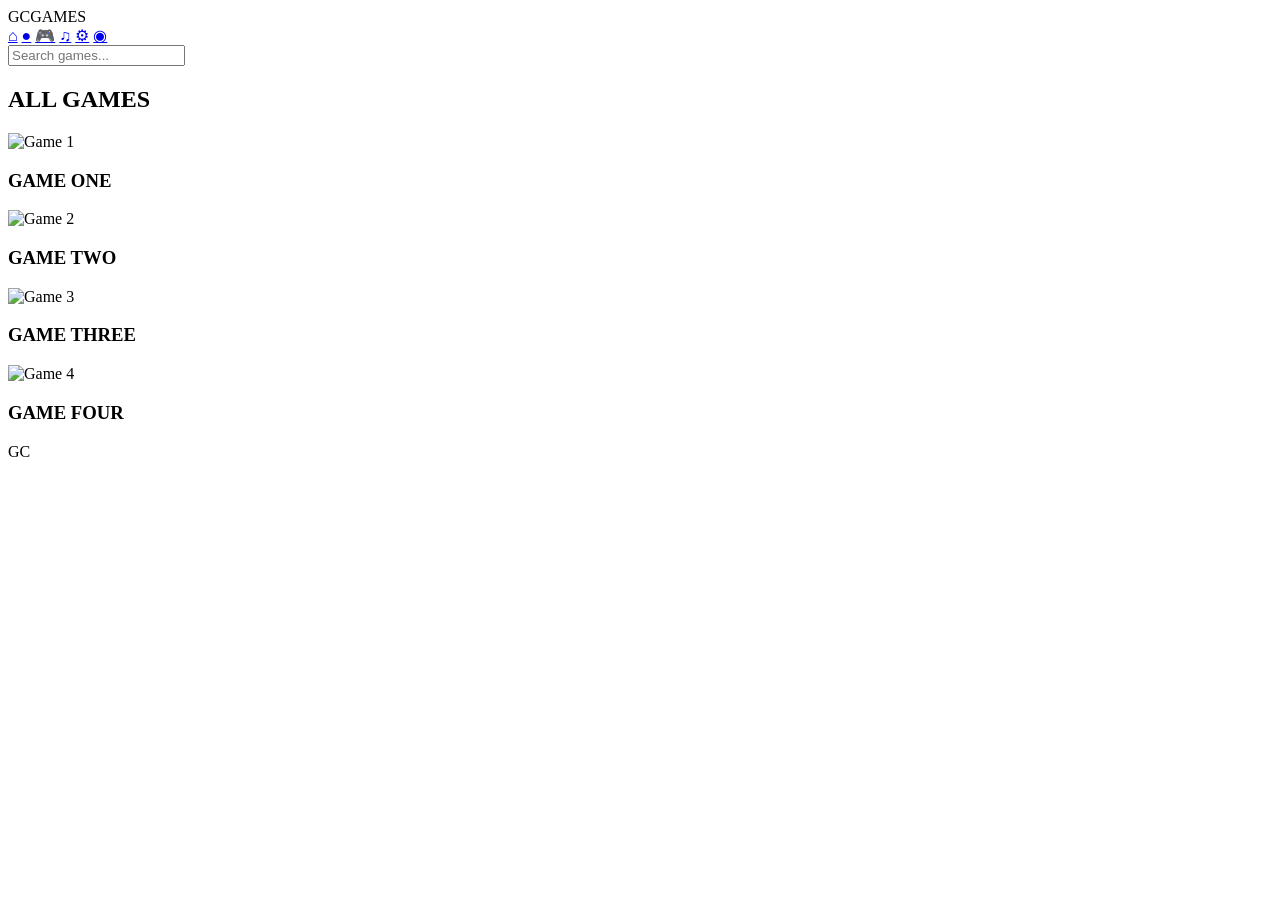
==== index.html @ 5a48f111 "Create index.html" ====
<!DOCTYPE html>
<html lang="en">
<head>
    <meta charset="UTF-8">
    <meta name="viewport" content="width=device-width, initial-scale=1.0">
    <title>GC Games</title>
    <link rel="stylesheet" href="css/style.css">
</head>
<body>

<header class="navbar">
    <div class="logo">GC<span>GAMES</span></div>

    <nav>
        <a href="index.html">⌂</a>
        <a href="#">●</a>
        <a href="index.html" class="active">🎮</a>
        <a href="#">♫</a>
        <a href="settings.html">⚙</a>
        <a href="#">◉</a>
    </nav>
</header>

<main>
    <div class="search">
        <input type="text" id="gameSearch"
        placeholder="Search games...">
    </div>

    <h2>ALL GAMES</h2>

    <section class="game-grid" id="gameGrid">

        <div class="game-card">
            <img src="images/games/game1.jpg" alt="Game 1">
            <h3>GAME ONE</h3>
        </div>

        <div class="game-card">
            <img src="images/games/game2.jpg" alt="Game 2">
            <h3>GAME TWO</h3>
        </div>

        <div class="game-card">
            <img src="images/games/game3.jpg" alt="Game 3">
            <h3>GAME THREE</h3>
        </div>

        <div class="game-card">
            <img src="images/games/game4.jpg" alt="Game 4">
            <h3>GAME FOUR</h3>
        </div>

    </section>
</main>

<footer class="bottom-nav">
    <div class="footer-logo">GC</div>
</footer>

<script src="js/script.js"></script>

</body>
</html>
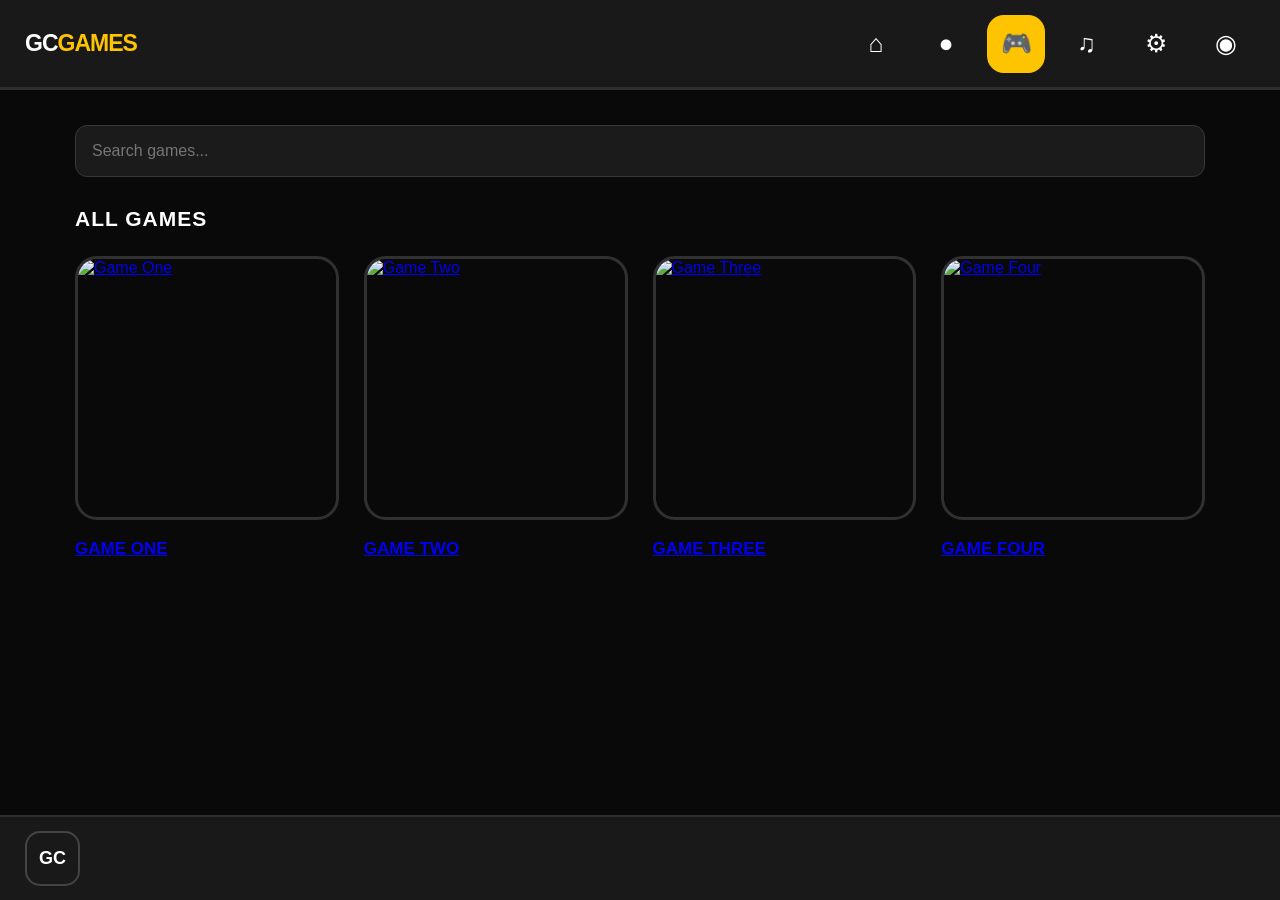
==== commit 7fc9f7a9: "Update index.html" ====
--- a/index.html
+++ b/index.html
@@ -1,4 +1,3 @@
-
 <!DOCTYPE html>
 <html lang="en">
 <head>
@@ -11,7 +10,6 @@
 
 <header class="navbar">
     <div class="logo">GC<span>GAMES</span></div>
-
     <nav>
         <a href="index.html">⌂</a>
         <a href="#">●</a>
@@ -24,33 +22,32 @@
 
 <main>
     <div class="search">
-        <input type="text" id="gameSearch"
-        placeholder="Search games...">
+        <input type="text" id="gameSearch" placeholder="Search games...">
     </div>
 
     <h2>ALL GAMES</h2>
 
     <section class="game-grid" id="gameGrid">
 
-        <div class="game-card">
-            <img src="images/games/game1.jpg" alt="Game 1">
+        <a class="game-card" href="game.html?title=Game%20One">
+            <img src="images/games/game1.jpg" alt="Game One">
             <h3>GAME ONE</h3>
-        </div>
+        </a>
 
-        <div class="game-card">
-            <img src="images/games/game2.jpg" alt="Game 2">
+        <a class="game-card" href="game.html?title=Game%20Two">
+            <img src="images/games/game2.jpg" alt="Game Two">
             <h3>GAME TWO</h3>
-        </div>
+        </a>
 
-        <div class="game-card">
-            <img src="images/games/game3.jpg" alt="Game 3">
+        <a class="game-card" href="game.html?title=Game%20Three">
+            <img src="images/games/game3.jpg" alt="Game Three">
             <h3>GAME THREE</h3>
-        </div>
+        </a>
 
-        <div class="game-card">
-            <img src="images/games/game4.jpg" alt="Game 4">
+        <a class="game-card" href="game.html?title=Game%20Four">
+            <img src="images/games/game4.jpg" alt="Game Four">
             <h3>GAME FOUR</h3>
-        </div>
+        </a>
 
     </section>
 </main>
--- a/css/style.css
+++ b/css/style.css
@@ -0,0 +1,204 @@
+
+* {
+    margin: 0;
+    padding: 0;
+    box-sizing: border-box;
+}
+
+body {
+    background: #090909;
+    color: white;
+    font-family: Arial, sans-serif;
+    padding-bottom: 90px;
+}
+
+/* TOP NAVIGATION */
+
+.navbar {
+    height: 90px;
+    background: #191919;
+    border-bottom: 3px solid #303030;
+    display: flex;
+    align-items: center;
+    justify-content: space-between;
+    padding: 0 25px;
+    position: sticky;
+    top: 0;
+    z-index: 100;
+}
+
+.logo {
+    font-size: 23px;
+    font-weight: 900;
+    letter-spacing: -1px;
+}
+
+.logo span {
+    color: #ffc400;
+}
+
+nav {
+    display: flex;
+    align-items: center;
+    gap: 12px;
+}
+
+nav a {
+    color: white;
+    text-decoration: none;
+    font-size: 25px;
+    width: 58px;
+    height: 58px;
+    display: flex;
+    justify-content: center;
+    align-items: center;
+    border-radius: 17px;
+}
+
+nav a.active {
+    background: #ffc400;
+    color: black;
+}
+
+/* MAIN CONTENT */
+
+main {
+    max-width: 1200px;
+    margin: auto;
+    padding: 35px;
+}
+
+.search {
+    margin-bottom: 30px;
+}
+
+.search input {
+    width: 100%;
+    padding: 16px;
+    background: #1b1b1b;
+    border: 1px solid #383838;
+    border-radius: 12px;
+    color: white;
+    font-size: 16px;
+    outline: none;
+}
+
+.search input:focus {
+    border-color: #ffc400;
+}
+
+h2 {
+    font-size: 21px;
+    margin-bottom: 25px;
+    letter-spacing: 1px;
+}
+
+/* GAME GRID */
+
+.game-grid {
+    display: grid;
+    grid-template-columns: repeat(4, 1fr);
+    gap: 45px 25px;
+}
+
+.game-card {
+    min-width: 0;
+    cursor: pointer;
+}
+
+.game-card img {
+    width: 100%;
+    aspect-ratio: 1 / 1;
+    object-fit: cover;
+    border: 3px solid #303030;
+    border-radius: 22px;
+    display: block;
+    transition: 0.2s;
+}
+
+.game-card:hover img {
+    border-color: #ffc400;
+    transform: scale(1.02);
+}
+
+.game-card h3 {
+    font-size: 17px;
+    font-weight: 900;
+    margin-top: 17px;
+    line-height: 1.4;
+}
+
+/* BOTTOM NAVIGATION */
+
+.bottom-nav {
+    position: fixed;
+    bottom: 0;
+    left: 0;
+    width: 100%;
+    height: 85px;
+    background: #191919;
+    border-top: 2px solid #303030;
+    display: flex;
+    align-items: center;
+    padding: 15px 25px;
+    z-index: 100;
+}
+
+.footer-logo {
+    width: 55px;
+    height: 55px;
+    border: 2px solid #444;
+    border-radius: 15px;
+    display: flex;
+    align-items: center;
+    justify-content: center;
+    font-weight: 900;
+    font-size: 18px;
+}
+
+/* MOBILE DESIGN */
+
+@media (max-width: 700px) {
+
+    .navbar {
+        height: 75px;
+        padding: 0 10px;
+    }
+
+    .logo {
+        font-size: 17px;
+    }
+
+    nav {
+        gap: 3px;
+    }
+
+    nav a {
+        width: 43px;
+        height: 50px;
+        font-size: 21px;
+        border-radius: 13px;
+    }
+
+    main {
+        padding: 30px 4.5%;
+    }
+
+    .search {
+        display: none;
+    }
+
+    .game-grid {
+        grid-template-columns: repeat(2, minmax(0, 1fr));
+        gap: 48px 20px;
+    }
+
+    .game-card img {
+        border-radius: 19px;
+    }
+
+    .game-card h3 {
+        font-size: 15px;
+        margin-top: 15px;
+    }
+}
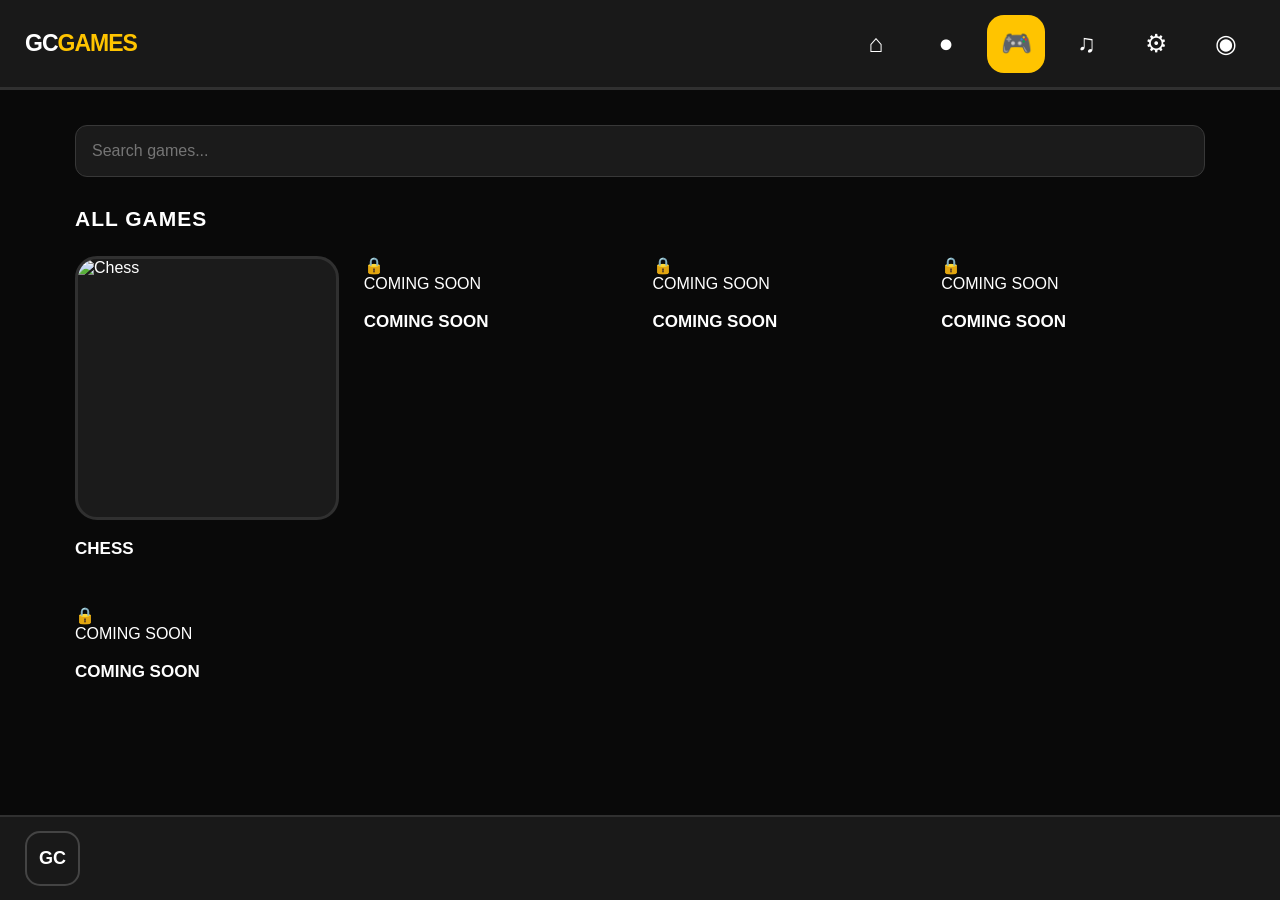
==== commit 7c9e4193: "Update index.html" ====
--- a/index.html
+++ b/index.html
@@ -1,62 +1,112 @@
+
 <!DOCTYPE html>
 <html lang="en">
+
 <head>
     <meta charset="UTF-8">
     <meta name="viewport" content="width=device-width, initial-scale=1.0">
     <title>GC Games</title>
     <link rel="stylesheet" href="css/style.css">
 </head>
+
 <body>
 
-<header class="navbar">
-    <div class="logo">GC<span>GAMES</span></div>
-    <nav>
-        <a href="index.html">⌂</a>
-        <a href="#">●</a>
-        <a href="index.html" class="active">🎮</a>
-        <a href="#">♫</a>
-        <a href="settings.html">⚙</a>
-        <a href="#">◉</a>
-    </nav>
-</header>
+    <!-- NAVIGATION -->
+    <header class="navbar">
+        <div class="logo">GC<span>GAMES</span></div>
 
-<main>
-    <div class="search">
-        <input type="text" id="gameSearch" placeholder="Search games...">
-    </div>
+        <nav>
+            <a href="index.html">⌂</a>
+            <a href="#">●</a>
+            <a href="index.html" class="active">🎮</a>
+            <a href="#">♫</a>
+            <a href="settings.html">⚙</a>
+            <a href="#">◉</a>
+        </nav>
+    </header>
 
-    <h2>ALL GAMES</h2>
+    <!-- MAIN -->
+    <main>
 
-    <section class="game-grid" id="gameGrid">
+        <div class="search">
+            <input
+                type="text"
+                id="gameSearch"
+                placeholder="Search games..."
+                autocomplete="off"
+            >
+        </div>
 
-        <a class="game-card" href="game.html?title=Game%20One">
-            <img src="images/games/game1.jpg" alt="Game One">
-            <h3>GAME ONE</h3>
-        </a>
+        <h2>ALL GAMES</h2>
 
-        <a class="game-card" href="game.html?title=Game%20Two">
-            <img src="images/games/game2.jpg" alt="Game Two">
-            <h3>GAME TWO</h3>
-        </a>
+        <section class="game-grid" id="gameGrid">
 
-        <a class="game-card" href="game.html?title=Game%20Three">
-            <img src="images/games/game3.jpg" alt="Game Three">
-            <h3>GAME THREE</h3>
-        </a>
+            <!-- CHESS -->
+            <a class="game-card" href="games/chess/index.html">
+                <div class="game-image">
+                    <img src="images/games/chess.jpg" alt="Chess">
+                </div>
+                <h3>CHESS</h3>
+            </a>
 
-        <a class="game-card" href="game.html?title=Game%20Four">
-            <img src="images/games/game4.jpg" alt="Game Four">
-            <h3>GAME FOUR</h3>
-        </a>
+            <!-- COMING SOON 1 -->
+            <div class="game-card coming-soon">
+                <div class="game-image">
+                    <div class="coming-soon-content">
+                        <span>🔒</span>
+                        <p>COMING SOON</p>
+                    </div>
+                </div>
+                <h3>COMING SOON</h3>
+            </div>
 
-    </section>
-</main>
+            <!-- COMING SOON 2 -->
+            <div class="game-card coming-soon">
+                <div class="game-image">
+                    <div class="coming-soon-content">
+                        <span>🔒</span>
+                        <p>COMING SOON</p>
+                    </div>
+                </div>
+                <h3>COMING SOON</h3>
+            </div>
 
-<footer class="bottom-nav">
-    <div class="footer-logo">GC</div>
-</footer>
+            <!-- COMING SOON 3 -->
+            <div class="game-card coming-soon">
+                <div class="game-image">
+                    <div class="coming-soon-content">
+                        <span>🔒</span>
+                        <p>COMING SOON</p>
+                    </div>
+                </div>
+                <h3>COMING SOON</h3>
+            </div>
 
-<script src="js/script.js"></script>
+            <!-- COMING SOON 4 -->
+            <div class="game-card coming-soon">
+                <div class="game-image">
+                    <div class="coming-soon-content">
+                        <span>🔒</span>
+                        <p>COMING SOON</p>
+                    </div>
+                </div>
+                <h3>COMING SOON</h3>
+            </div>
+
+        </section>
+
+        <p id="noResults" style="display:none; color:#888; margin-top:30px;">
+            No games found.
+        </p>
+
+    </main>
+
+    <!-- BOTTOM BAR -->
+    <footer class="bottom-nav">
+        <div class="footer-logo">GC</div>
+    </footer>
+
+    <script src="js/script.js"></script>
 
 </body>
 </html>
--- a/css/style.css
+++ b/css/style.css
@@ -1,3 +1,7 @@
+
+/* =========================
+   GC GAMES - MAIN STYLES
+========================= */
 
 * {
     margin: 0;
@@ -9,10 +13,12 @@
     background: #090909;
     color: white;
     font-family: Arial, sans-serif;
-    padding-bottom: 90px;
-}
-
-/* TOP NAVIGATION */
+    padding-bottom: 100px;
+}
+
+/* =========================
+   TOP NAVIGATION
+========================= */
 
 .navbar {
     height: 90px;
@@ -53,6 +59,11 @@
     justify-content: center;
     align-items: center;
     border-radius: 17px;
+    transition: 0.2s;
+}
+
+nav a:hover {
+    background: #303030;
 }
 
 nav a.active {
@@ -60,13 +71,25 @@
     color: black;
 }
 
-/* MAIN CONTENT */
+/* =========================
+   MAIN CONTENT
+========================= */
 
 main {
     max-width: 1200px;
     margin: auto;
     padding: 35px;
 }
+
+h2 {
+    font-size: 21px;
+    margin-bottom: 25px;
+    letter-spacing: 1px;
+}
+
+/* =========================
+   SEARCH BAR
+========================= */
 
 .search {
     margin-bottom: 30px;
@@ -87,29 +110,29 @@
     border-color: #ffc400;
 }
 
-h2 {
-    font-size: 21px;
-    margin-bottom: 25px;
-    letter-spacing: 1px;
-}
-
-/* GAME GRID */
+/* =========================
+   GAME GRID
+========================= */
 
 .game-grid {
     display: grid;
-    grid-template-columns: repeat(4, 1fr);
+    grid-template-columns: repeat(4, minmax(0, 1fr));
     gap: 45px 25px;
 }
 
 .game-card {
     min-width: 0;
     cursor: pointer;
+    text-decoration: none;
+    color: white;
+    display: block;
 }
 
 .game-card img {
     width: 100%;
     aspect-ratio: 1 / 1;
     object-fit: cover;
+    background: #1b1b1b;
     border: 3px solid #303030;
     border-radius: 22px;
     display: block;
@@ -122,13 +145,67 @@
 }
 
 .game-card h3 {
+    color: white;
     font-size: 17px;
     font-weight: 900;
     margin-top: 17px;
     line-height: 1.4;
 }
 
-/* BOTTOM NAVIGATION */
+/* =========================
+   GAME PLAYER PAGE
+========================= */
+
+.player-page {
+    max-width: 1100px;
+    margin: auto;
+    padding: 25px;
+}
+
+.back-button {
+    display: inline-block;
+    color: #ffc400;
+    text-decoration: none;
+    margin-bottom: 25px;
+    font-weight: bold;
+}
+
+.game-window {
+    width: 100%;
+    aspect-ratio: 16 / 9;
+    background: #181818;
+    border: 2px solid #333;
+    border-radius: 15px;
+    display: flex;
+    align-items: center;
+    justify-content: center;
+    text-align: center;
+    padding: 20px;
+    overflow: hidden;
+}
+
+.game-window h2 {
+    color: #ffc400;
+}
+
+.fullscreen-button {
+    background: #ffc400;
+    color: black;
+    border: none;
+    padding: 13px 22px;
+    border-radius: 8px;
+    font-weight: bold;
+    cursor: pointer;
+    margin-top: 20px;
+}
+
+.fullscreen-button:hover {
+    background: #e5b000;
+}
+
+/* =========================
+   BOTTOM NAVIGATION
+========================= */
 
 .bottom-nav {
     position: fixed;
@@ -156,7 +233,9 @@
     font-size: 18px;
 }
 
-/* MOBILE DESIGN */
+/* =========================
+   MOBILE RESPONSIVE
+========================= */
 
 @media (max-width: 700px) {
 
@@ -201,4 +280,57 @@
         font-size: 15px;
         margin-top: 15px;
     }
-}
+
+    .player-page {
+        padding: 20px 4.5%;
+    }
+}
+
+/* =========================
+   SMALL SCREENS
+========================= */
+
+@media (max-width: 380px) {
+
+    .logo {
+        font-size: 15px;
+    }
+
+    nav a {
+        width: 36px;
+        font-size: 18px;
+    }
+
+    .game-grid {
+        gap: 35px 12px;
+    }
+}
+
+/* =========================
+   SETTINGS PAGE
+========================= */
+
+.settings-section {
+    background: #191919;
+    border: 1px solid #303030;
+    border-radius: 15px;
+    padding: 25px;
+    margin-bottom: 20px;
+}
+
+.settings-section h3 {
+    color: #ffc400;
+    font-size: 17px;
+    margin-bottom: 15px;
+}
+
+.settings-section p {
+    color: #cccccc;
+    font-size: 15px;
+    margin-bottom: 10px;
+    line-height: 1.5;
+}
+
+.settings-section p:last-child {
+    margin-bottom: 0;
+}
